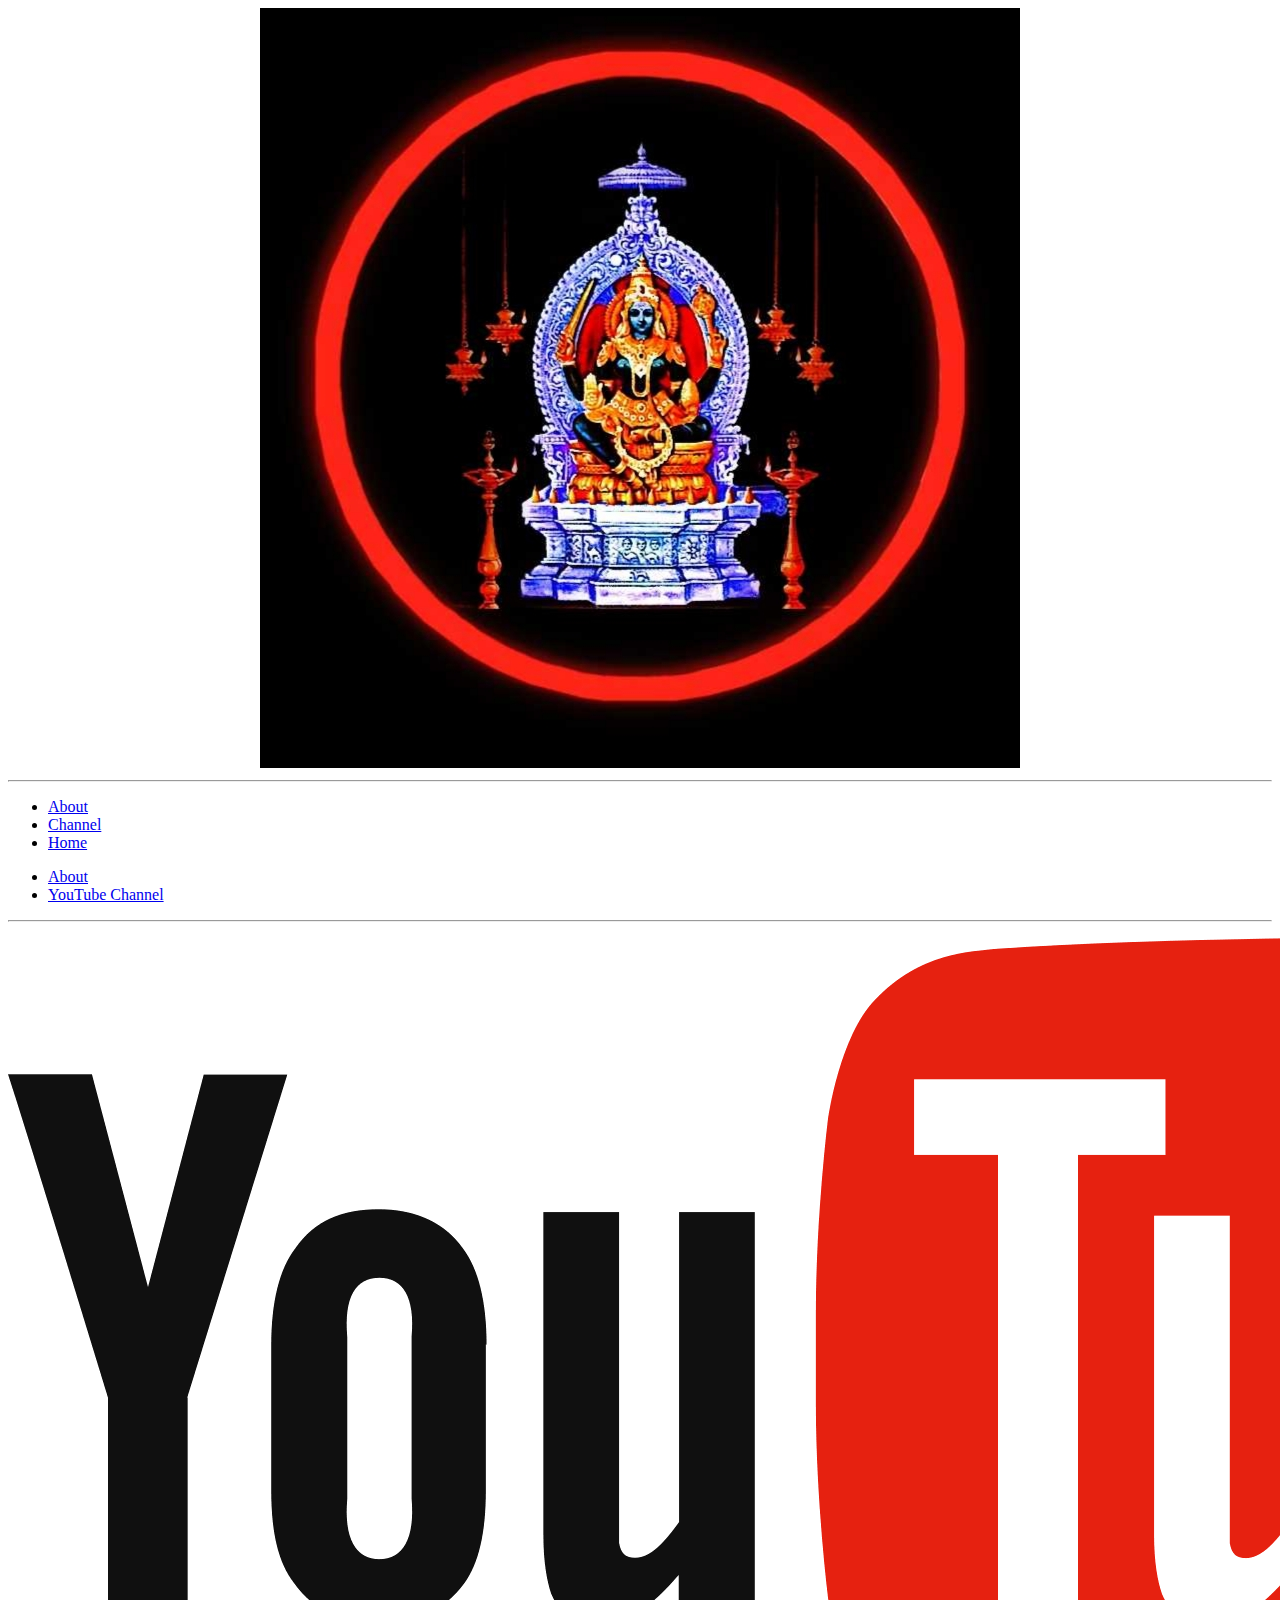
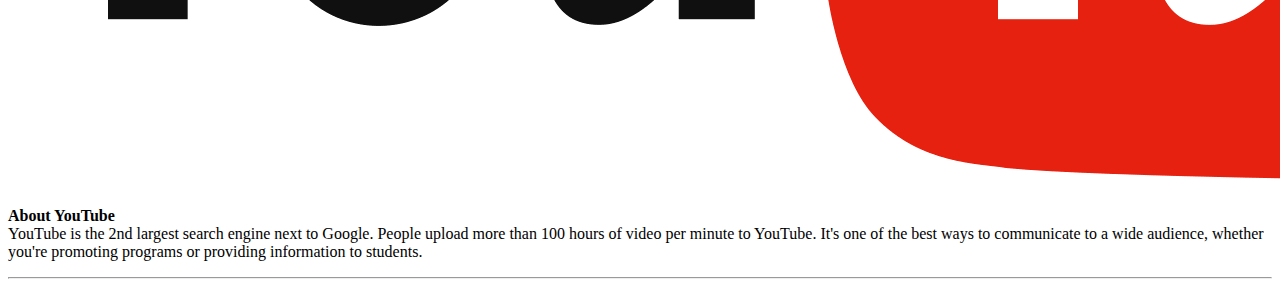
==== about.html @ 2dca550d "Add files via upload" ====
<!DOCTYPE html>
<html lang="en">
<head>
    <meta charset="UTF-8">
    <meta http-equiv="X-UA-Compatible" content="IE=edge">
    <meta name="viewport" content="width=device-width, initial-scale=1.0">
    <title>Document</title>
<link rel="stylesheet" href="styleA.css">
<script type="text/javascript" src="scriptA.js"></script>

</head>
<body>

<header>
<center>
<img id="logo" src ="logo.jpg" >
</center>


<nav class="nav1">
	<hr >
<ul>

<li>
<a href="about.html" >About</a>
</li>
<li> <a href="https://youtube.com/@ShashankAchar-qs7pf?feature=shared">Channel</a></li>


<li>
<a href=" index.html" > Home</a>
</li>

</ul>
</nav>
<nav class="nav2" >
	
	<ul>

<li>
<a href="about.html" >About</a>
</li>
<li> <a href="https://youtube.com/@ShashankAchar-qs7pf?feature=shared">YouTube Channel</a></li>

</ul>

	</nav>
	</header>
<Section>
<hr>
	<img class="img1" src="youtube.png" >
<br>
<p>
<b>About YouTube </b>
<br>

 YouTube is the 2nd largest search engine next to Google. People upload more than 100 hours of video per minute to YouTube. It's one of the best ways to communicate to a wide audience, whether you're promoting programs or providing information to students.

</p>

<hr>
	
</section>
<footer>
	
</footer>

    
</body>
</html>
---- styleA.css ----
@media (min-width:320px) and (max-width:768px)
{ #logo{height:50px;
width:50px;
border-radius: 100%;
}
section {font-size:8px;

}
header {background-color: black ;
font-size:10px;
border-radius:5px;
padding:10px 0 0 0}

nav.nav1{display:none;}
nav.nav2{ display: block;}
.nav2 a{ text-decoration:none;
color:red;
float: right;
display: block ;
margin:0;
padding:0 20px 0 0;
font-weight:bold;
}
.nav2 ul{list-style:none;
text-decoration:hidden;

}
nav.nav2{border: solid grey ;
padding:0 0 20px 0;
background-color: black;
}

img.img1{padding:0 0 0 5px;
width:50px;
}
img.img2{padding: 0 0 100px 0;}
 }




@media (min-width:769px) and (max-width:1200px)
{ #logo{height:100px;
width:100px;}
section {
font-size:14.6px;
}
header {background-color: black ;

border-radius:5px;
padding:10px 0 0 0;}

nav.nav1{border: solid black 2px;
padding:0 0 30px 0;
background-color: black;
}

.nav1 a{ text-decoration:none;
color:red;
float: right;
display: block ;
margin:0;
padding:0 10px 0 10px;
font-weight:bold;
}
.nav1 ul{list-style:none;
text-decoration:hidden;

}

nav.nav2{display:none;}

img.img1{padding:0 0 0 5px;
width:100px;
}
img.img2{padding: 0 0 200px 0;}

}
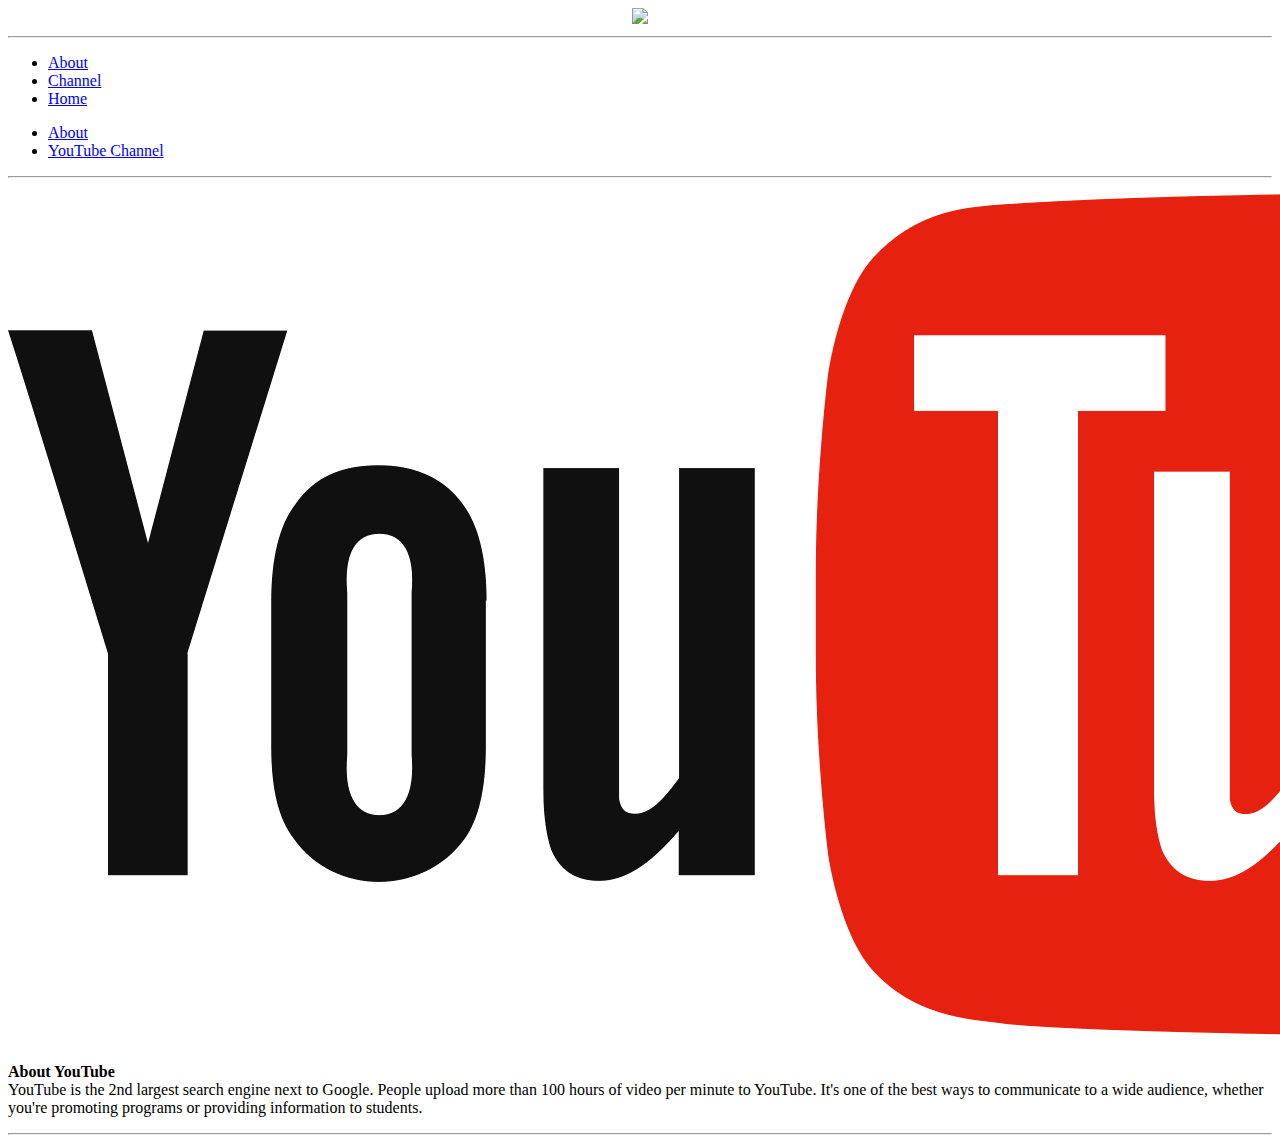
==== commit 658a43a0: "Update about.html" ====
--- a/about.html
+++ b/about.html
@@ -24,7 +24,7 @@
 <li>
 <a href="about.html" >About</a>
 </li>
-<li> <a href="https://youtube.com/@ShashankAchar-qs7pf?feature=shared">Channel</a></li>
+<li> <a href="https://youtube.com/@Simplest1?feature=shared">Channel</a></li>
 
 
 <li>
@@ -40,7 +40,7 @@
 <li>
 <a href="about.html" >About</a>
 </li>
-<li> <a href="https://youtube.com/@ShashankAchar-qs7pf?feature=shared">YouTube Channel</a></li>
+<li> <a href="https://youtube.com/@Simplest1?feature=shared">YouTube Channel</a></li>
 
 </ul>
 
@@ -67,4 +67,4 @@
 
     
 </body>
-</html>+</html>
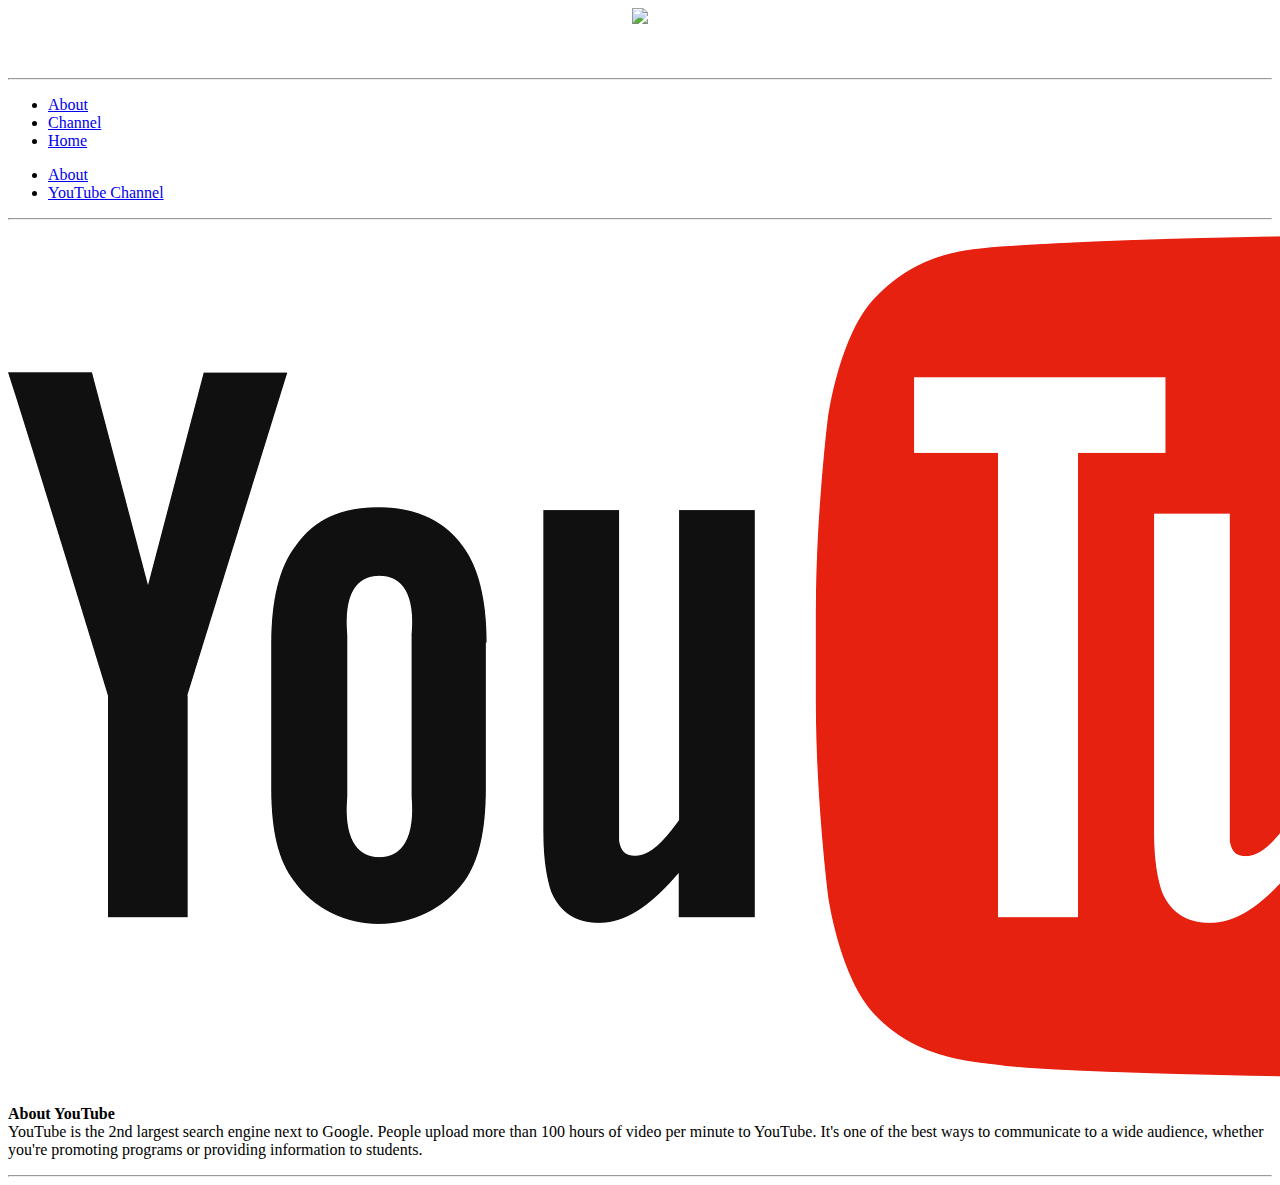
==== commit eaaf25c6: "Update about.html" ====
--- a/about.html
+++ b/about.html
@@ -13,9 +13,13 @@
 
 <header>
 <center>
-<img id="logo" src ="logo.jpg" >
+<img id="logo" src ="like.jpg" >
+	
 </center>
-
+</center>
+<center><p style="color: white;">Simple</p>
+		</center>	
+	
 
 <nav class="nav1">
 	<hr >
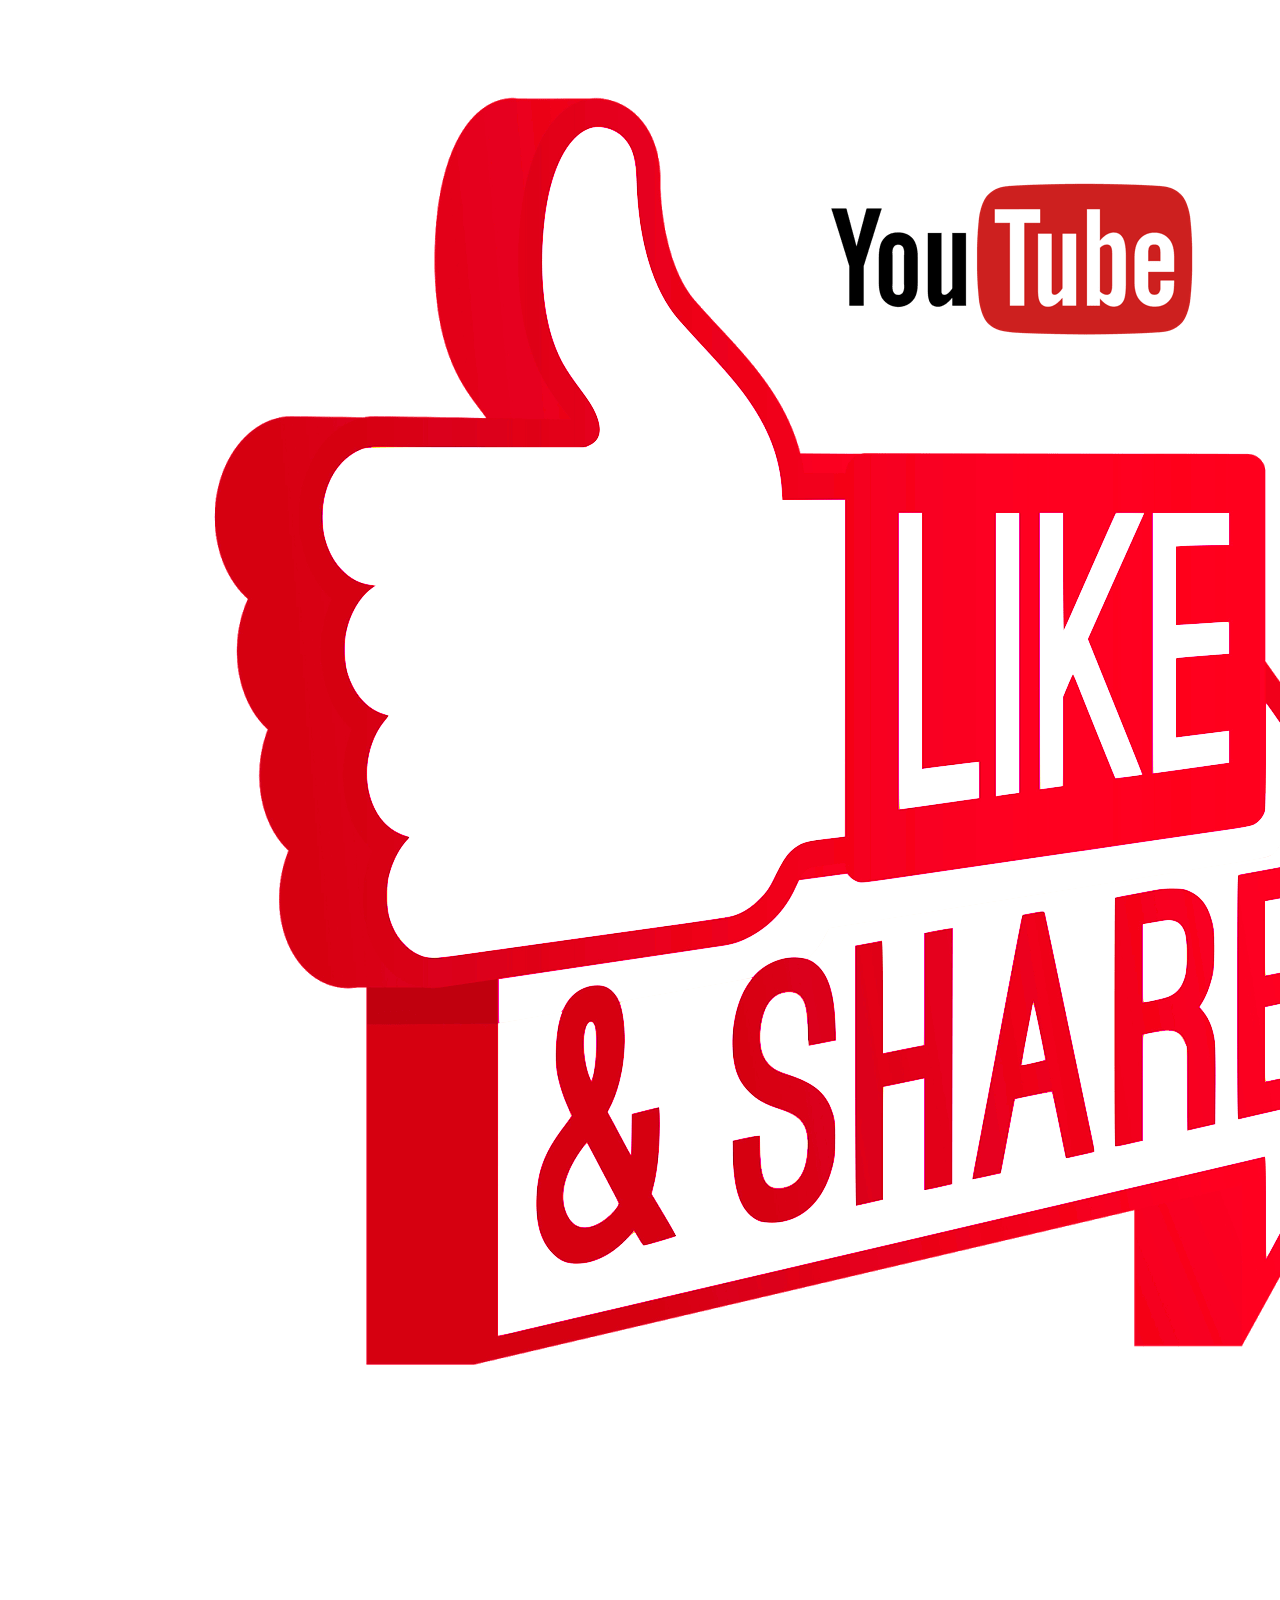
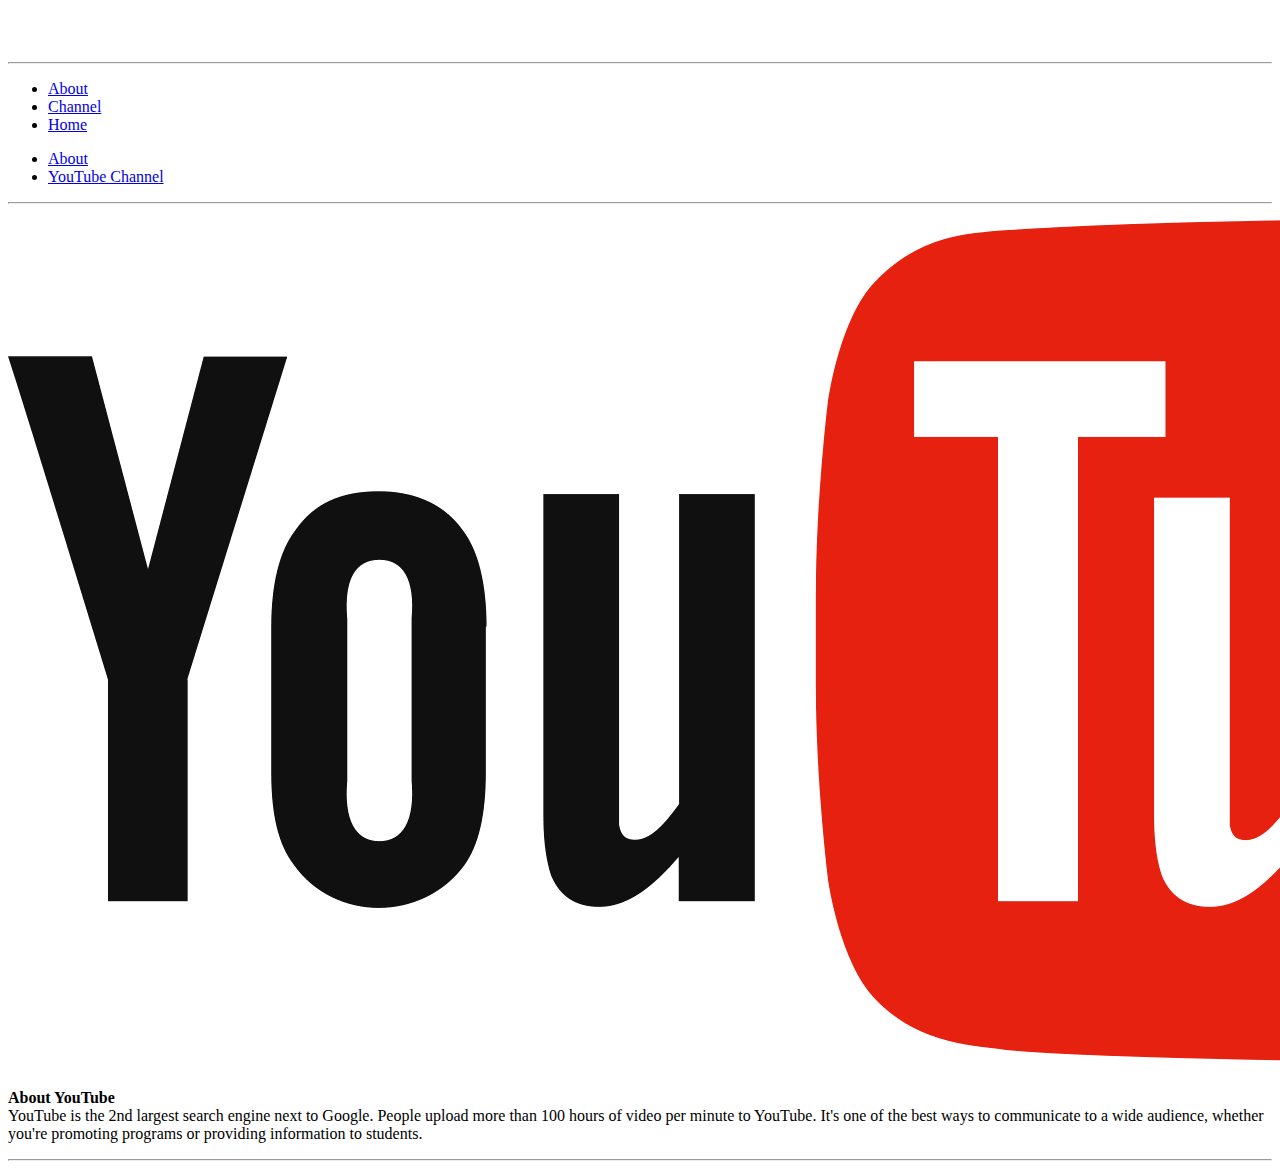
==== commit 2b64cd2b: "Update about.html" ====
--- a/about.html
+++ b/about.html
@@ -13,7 +13,7 @@
 
 <header>
 <center>
-<img id="logo" src ="like.jpg" >
+<img id="logo" src ="like.png" >
 	
 </center>
 </center>
